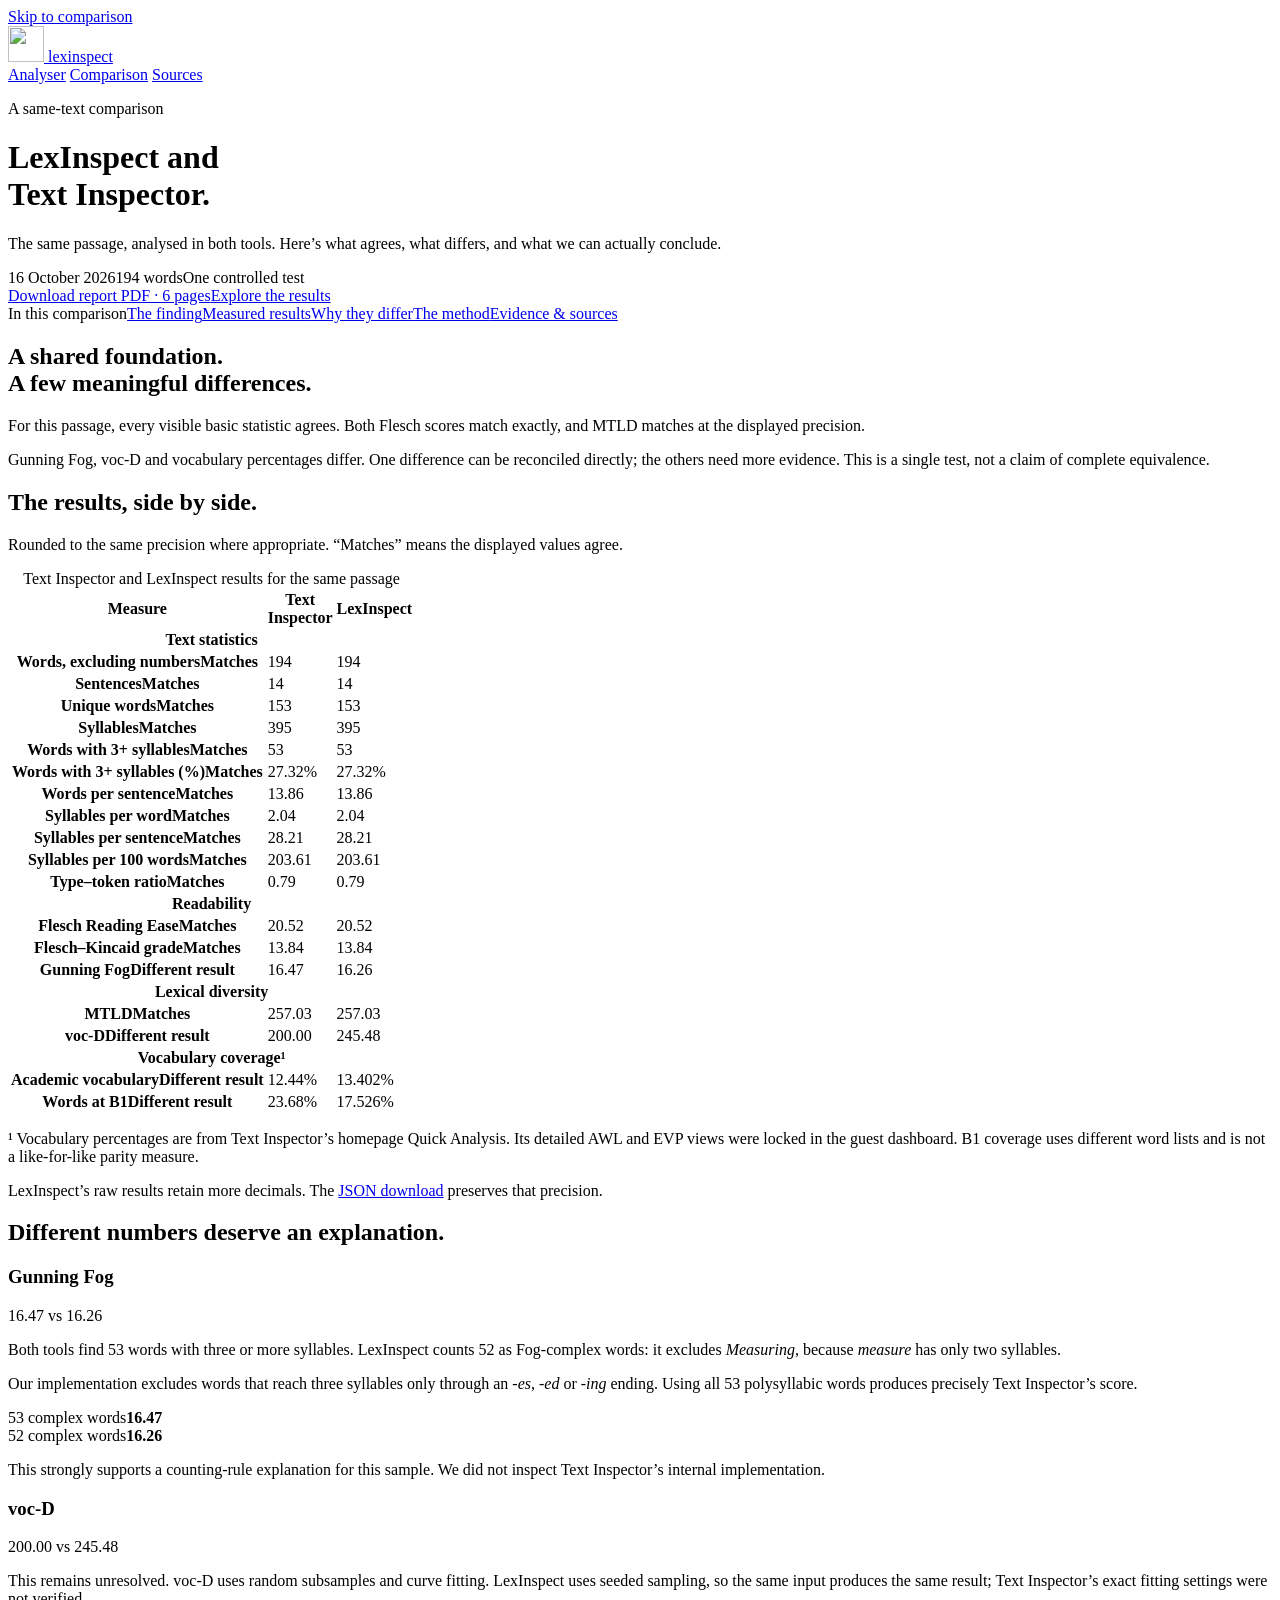
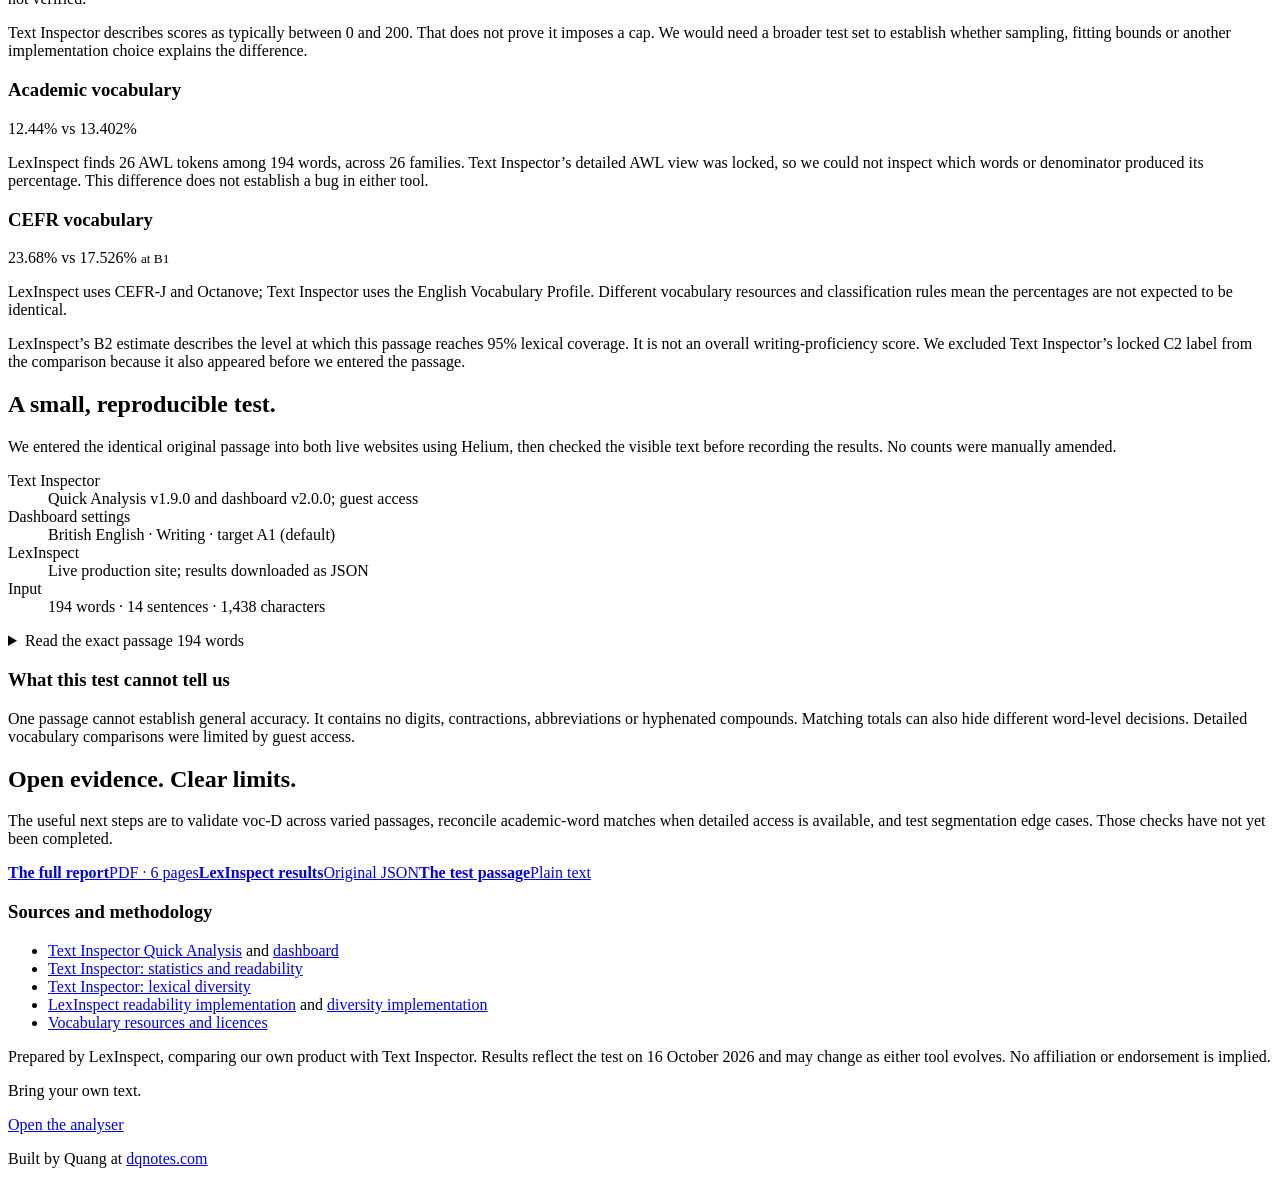
==== src/lexinspect/static/comparison.html @ 9220e61d "Add responsive Text Inspector comparison with evidence downloads" ====
<!doctype html>
<html lang="en">
<head>
  <meta charset="utf-8" />
  <meta name="viewport" content="width=device-width, initial-scale=1, viewport-fit=cover" />
  <title>LexInspect vs Text Inspector — a same-text comparison</title>
  <meta name="description" content="We analysed the same 194-word passage in LexInspect and Text Inspector. Compare the results, understand the differences, and download the evidence.">
  <link rel="canonical" href="https://lexinspect.dqnotes.com/comparison">
  <link rel="stylesheet" href="/static/comparison.css">
  <link rel="preconnect" href="https://fonts.googleapis.com">
  <link rel="preconnect" href="https://fonts.gstatic.com" crossorigin>
  <link rel="stylesheet" href="https://fonts.googleapis.com/css2?family=Inter:opsz,wght@14..32,400..650&family=Newsreader:ital,opsz,wght@0,6..72,400..600;1,6..72,400&display=swap">
  <link rel="stylesheet" href="/static/styles.css" />
<link rel="icon" type="image/png" sizes="64x64" href="/static/favicon.png">
<link rel="icon" type="image/png" sizes="64x64" href="/static/favicon-dark.png" media="(prefers-color-scheme: dark)">
<link rel="apple-touch-icon" sizes="180x180" href="/static/apple-touch-icon.png">
<meta name="theme-color" content="#fbfaf7" media="(prefers-color-scheme: light)">
<meta name="theme-color" content="#131312" media="(prefers-color-scheme: dark)">
</head>

<body class="comparison-page">
<a class="comparison-skip" href="#comparison-main">Skip to comparison</a>
<header class="topbar">
  <a class="wordmark" href="/" aria-label="lexinspect home">
    <picture class="brand-icon">
      <source srcset="/static/logo-dark.png" media="(prefers-color-scheme: dark)">
      <img src="/static/logo.png" width="36" height="36" alt="" decoding="async">
    </picture>
    <span class="wordmark-label">lex<span>inspect</span></span>
  </a>
  <nav class="toplinks" aria-label="Site">
    <a href="/">Analyser</a>
    <a href="/comparison" aria-current="page">Comparison</a>
    <a href="/licences">Sources</a>
  </nav>
</header>
<main id="comparison-main" class="comparison-main">
  <header class="comparison-hero">
    <p class="comparison-context">A same-text comparison</p>
    <h1>LexInspect and<br>Text Inspector.</h1>
    <p class="comparison-deck">The same passage, analysed in both tools. Here’s what agrees, what differs, and what we can actually conclude.</p>
    <div class="comparison-meta"><time datetime="2026-10-16">16 October 2026</time><span>194 words</span><span>One controlled test</span></div>
    <div class="comparison-actions"><a class="comparison-button" href="/static/comparison/report.pdf" download>Download report <span>PDF · 6 pages</span></a><a href="#results">Explore the results</a></div>
  </header>
  <div class="comparison-layout">
    <nav class="comparison-contents" aria-label="On this page"><span>In this comparison</span><a href="#finding">The finding</a><a href="#results">Measured results</a><a href="#differences">Why they differ</a><a href="#method">The method</a><a href="#evidence">Evidence &amp; sources</a></nav>
    <div class="comparison-body">
      <section id="finding" class="comparison-section comparison-finding">
        <h2>A shared foundation.<br>A few meaningful differences.</h2>
        <p>For this passage, every visible basic statistic agrees. Both Flesch scores match exactly, and MTLD matches at the displayed precision.</p>
        <p>Gunning Fog, voc-D and vocabulary percentages differ. One difference can be reconciled directly; the others need more evidence. This is a single test, not a claim of complete equivalence.</p>
      </section>
      <section id="results" class="comparison-section">
        <div class="comparison-section-heading"><h2>The results, side by side.</h2><label class="difference-toggle" hidden><input id="differences-only" type="checkbox"> Differences only</label></div>
        <p class="comparison-note" id="table-description">Rounded to the same precision where appropriate. “Matches” means the displayed values agree.</p>
        <table class="comparison-table" aria-describedby="table-description vocabulary-note"><caption class="sr-only">Text Inspector and LexInspect results for the same passage</caption><colgroup><col class="metric-name"><col><col></colgroup><thead><tr><th scope="col">Measure</th><th scope="col">Text<br class="mobile-break"> Inspector</th><th scope="col">LexInspect</th></tr></thead><tbody class="metric-group"><tr class="group-label"><th colspan="3" scope="colgroup">Text statistics</th></tr><tr class="metric-row" data-different="false"><th scope="row">Words, excluding numbers<span class="result-state matched">Matches</span></th><td>194</td><td>194</td></tr><tr class="metric-row" data-different="false"><th scope="row">Sentences<span class="result-state matched">Matches</span></th><td>14</td><td>14</td></tr><tr class="metric-row" data-different="false"><th scope="row">Unique words<span class="result-state matched">Matches</span></th><td>153</td><td>153</td></tr><tr class="metric-row" data-different="false"><th scope="row">Syllables<span class="result-state matched">Matches</span></th><td>395</td><td>395</td></tr><tr class="metric-row" data-different="false"><th scope="row">Words with 3+ syllables<span class="result-state matched">Matches</span></th><td>53</td><td>53</td></tr><tr class="metric-row" data-different="false"><th scope="row">Words with 3+ syllables (%)<span class="result-state matched">Matches</span></th><td>27.32%</td><td>27.32%</td></tr><tr class="metric-row" data-different="false"><th scope="row">Words per sentence<span class="result-state matched">Matches</span></th><td>13.86</td><td>13.86</td></tr><tr class="metric-row" data-different="false"><th scope="row">Syllables per word<span class="result-state matched">Matches</span></th><td>2.04</td><td>2.04</td></tr><tr class="metric-row" data-different="false"><th scope="row">Syllables per sentence<span class="result-state matched">Matches</span></th><td>28.21</td><td>28.21</td></tr><tr class="metric-row" data-different="false"><th scope="row">Syllables per 100 words<span class="result-state matched">Matches</span></th><td>203.61</td><td>203.61</td></tr><tr class="metric-row" data-different="false"><th scope="row">Type–token ratio<span class="result-state matched">Matches</span></th><td>0.79</td><td>0.79</td></tr></tbody><tbody class="metric-group"><tr class="group-label"><th colspan="3" scope="colgroup">Readability</th></tr><tr class="metric-row" data-different="false"><th scope="row">Flesch Reading Ease<span class="result-state matched">Matches</span></th><td>20.52</td><td>20.52</td></tr><tr class="metric-row" data-different="false"><th scope="row">Flesch–Kincaid grade<span class="result-state matched">Matches</span></th><td>13.84</td><td>13.84</td></tr><tr class="metric-row" data-different="true"><th scope="row">Gunning Fog<span class="result-state different">Different result</span></th><td>16.47</td><td>16.26</td></tr></tbody><tbody class="metric-group"><tr class="group-label"><th colspan="3" scope="colgroup">Lexical diversity</th></tr><tr class="metric-row" data-different="false"><th scope="row">MTLD<span class="result-state matched">Matches</span></th><td>257.03</td><td>257.03</td></tr><tr class="metric-row" data-different="true"><th scope="row">voc-D<span class="result-state different">Different result</span></th><td>200.00</td><td>245.48</td></tr></tbody><tbody class="metric-group"><tr class="group-label"><th colspan="3" scope="colgroup">Vocabulary coverage¹</th></tr><tr class="metric-row" data-different="true"><th scope="row">Academic vocabulary<span class="result-state different">Different result</span></th><td>12.44%</td><td>13.402%</td></tr><tr class="metric-row" data-different="true"><th scope="row">Words at B1<span class="result-state different">Different result</span></th><td>23.68%</td><td>17.526%</td></tr></tbody></table>
        <p id="filter-status" class="sr-only" role="status"></p>
        <p id="vocabulary-note" class="comparison-note">¹ Vocabulary percentages are from Text Inspector’s homepage Quick Analysis. Its detailed AWL and EVP views were locked in the guest dashboard. B1 coverage uses different word lists and is not a like-for-like parity measure.</p>
        <p class="comparison-note">LexInspect’s raw results retain more decimals. The <a href="/static/comparison/lexinspect-live.json" download>JSON download</a> preserves that precision.</p>
      </section>
      <section id="differences" class="comparison-section">
        <h2>Different numbers deserve an explanation.</h2>
        <article class="difference-explanation"><div class="difference-heading"><h3>Gunning Fog</h3><p>16.47 <span>vs</span> 16.26</p></div><p>Both tools find 53 words with three or more syllables. LexInspect counts 52 as Fog-complex words: it excludes <em>Measuring</em>, because <em>measure</em> has only two syllables.</p><p>Our implementation excludes words that reach three syllables only through an <em>-es</em>, <em>-ed</em> or <em>-ing</em> ending. Using all 53 polysyllabic words produces precisely Text Inspector’s score.</p><div class="fog-reconciliation"><div><span>53 complex words</span><strong>16.47</strong></div><div><span>52 complex words</span><strong>16.26</strong></div></div><p class="comparison-note">This strongly supports a counting-rule explanation for this sample. We did not inspect Text Inspector’s internal implementation.</p></article>
        <article class="difference-explanation"><div class="difference-heading"><h3>voc-D</h3><p>200.00 <span>vs</span> 245.48</p></div><p>This remains unresolved. voc-D uses random subsamples and curve fitting. LexInspect uses seeded sampling, so the same input produces the same result; Text Inspector’s exact fitting settings were not verified.</p><p>Text Inspector describes scores as typically between 0 and 200. That does not prove it imposes a cap. We would need a broader test set to establish whether sampling, fitting bounds or another implementation choice explains the difference.</p></article>
        <article class="difference-explanation"><div class="difference-heading"><h3>Academic vocabulary</h3><p>12.44% <span>vs</span> 13.402%</p></div><p>LexInspect finds 26 AWL tokens among 194 words, across 26 families. Text Inspector’s detailed AWL view was locked, so we could not inspect which words or denominator produced its percentage. This difference does not establish a bug in either tool.</p></article>
        <article class="difference-explanation"><div class="difference-heading"><h3>CEFR vocabulary</h3><p>23.68% <span>vs</span> 17.526% <small>at B1</small></p></div><p>LexInspect uses CEFR-J and Octanove; Text Inspector uses the English Vocabulary Profile. Different vocabulary resources and classification rules mean the percentages are not expected to be identical.</p><p>LexInspect’s B2 estimate describes the level at which this passage reaches 95% lexical coverage. It is not an overall writing-proficiency score. We excluded Text Inspector’s locked C2 label from the comparison because it also appeared before we entered the passage.</p></article>
      </section>
      <section id="method" class="comparison-section">
        <h2>A small, reproducible test.</h2>
        <p>We entered the identical original passage into both live websites using Helium, then checked the visible text before recording the results. No counts were manually amended.</p>
        <dl class="comparison-method"><div><dt>Text Inspector</dt><dd>Quick Analysis v1.9.0 and dashboard v2.0.0; guest access</dd></div><div><dt>Dashboard settings</dt><dd>British English · Writing · target A1 (default)</dd></div><div><dt>LexInspect</dt><dd>Live production site; results downloaded as JSON</dd></div><div><dt>Input</dt><dd>194 words · 14 sentences · 1,438 characters</dd></div></dl>
        <details class="comparison-passage"><summary>Read the exact passage <span>194 words</span></summary><div class="passage-body" id="comparison-passage"><p>Schools increasingly use community gardens to connect classroom learning with practical experience. In these spaces, pupils observe how plants respond to changes in light, temperature and water. They record their observations, compare results and explain why some crops develop more successfully than others. This process encourages careful reasoning rather than the simple memorisation of scientific facts.</p><p>However, establishing a garden requires more than enthusiasm. Teachers must allocate time, obtain suitable equipment and ensure that every child can participate safely. Limited funding may affect the range of activities, while poor weather can interrupt planned lessons. Cooperation with local residents can provide additional expertise and help schools maintain the garden during holidays.</p><p>The educational benefits also extend beyond science. Measuring growing areas offers opportunities to practise mathematics, and writing reports develops the ability to communicate evidence clearly. Working together may strengthen social relationships, although these outcomes depend on how responsibilities are shared. A successful programme therefore needs clear objectives and regular evaluation. Schools should examine whether the activities improve understanding, include pupils with different needs and remain manageable for staff. When these conditions are met, a modest garden can become a valuable resource for sustained learning.</p></div><div class="passage-actions"><button type="button" id="copy-passage" hidden>Copy passage</button><a href="/static/comparison/passage.txt" download>Download text</a><span id="copy-status" role="status"></span></div></details>
        <aside class="comparison-limit"><h3>What this test cannot tell us</h3><p>One passage cannot establish general accuracy. It contains no digits, contractions, abbreviations or hyphenated compounds. Matching totals can also hide different word-level decisions. Detailed vocabulary comparisons were limited by guest access.</p></aside>
      </section>
      <section id="evidence" class="comparison-section">
        <h2>Open evidence. Clear limits.</h2>
        <p>The useful next steps are to validate voc-D across varied passages, reconcile academic-word matches when detailed access is available, and test segmentation edge cases. Those checks have not yet been completed.</p>
        <div class="comparison-downloads"><a href="/static/comparison/report.pdf" download><strong>The full report</strong><span>PDF · 6 pages</span></a><a href="/static/comparison/lexinspect-live.json" download><strong>LexInspect results</strong><span>Original JSON</span></a><a href="/static/comparison/passage.txt" download><strong>The test passage</strong><span>Plain text</span></a></div>
        <h3 class="sources-heading">Sources and methodology</h3><ul class="comparison-sources"><li><a href="https://textinspector.com/" target="_blank" rel="noopener">Text Inspector Quick Analysis</a> and <a href="https://app.textinspector.com/" target="_blank" rel="noopener">dashboard</a></li><li><a href="https://textinspector.com/help/statistics-readability/" target="_blank" rel="noopener">Text Inspector: statistics and readability</a></li><li><a href="https://textinspector.com/help/lexical-diversity/" target="_blank" rel="noopener">Text Inspector: lexical diversity</a></li><li><a href="https://github.com/quangnd159/lexinspect/blob/main/src/lexinspect/readability.py" target="_blank" rel="noopener">LexInspect readability implementation</a> and <a href="https://github.com/quangnd159/lexinspect/blob/main/src/lexinspect/diversity.py" target="_blank" rel="noopener">diversity implementation</a></li><li><a href="/licences">Vocabulary resources and licences</a></li></ul>
        <p class="comparison-note">Prepared by LexInspect, comparing our own product with Text Inspector. Results reflect the test on 16 October 2026 and may change as either tool evolves. No affiliation or endorsement is implied.</p>
      </section>
      <div class="comparison-end"><p>Bring your own text.</p><a class="comparison-button" href="/">Open the analyser</a></div>
    </div>
  </div>
</main>
<footer class="site-footer"><p>Built by Quang at <a href="https://dqnotes.com" target="_blank" rel="noopener">dqnotes.com</a></p></footer>
<script src="/static/comparison.js" defer></script>
</body></html>
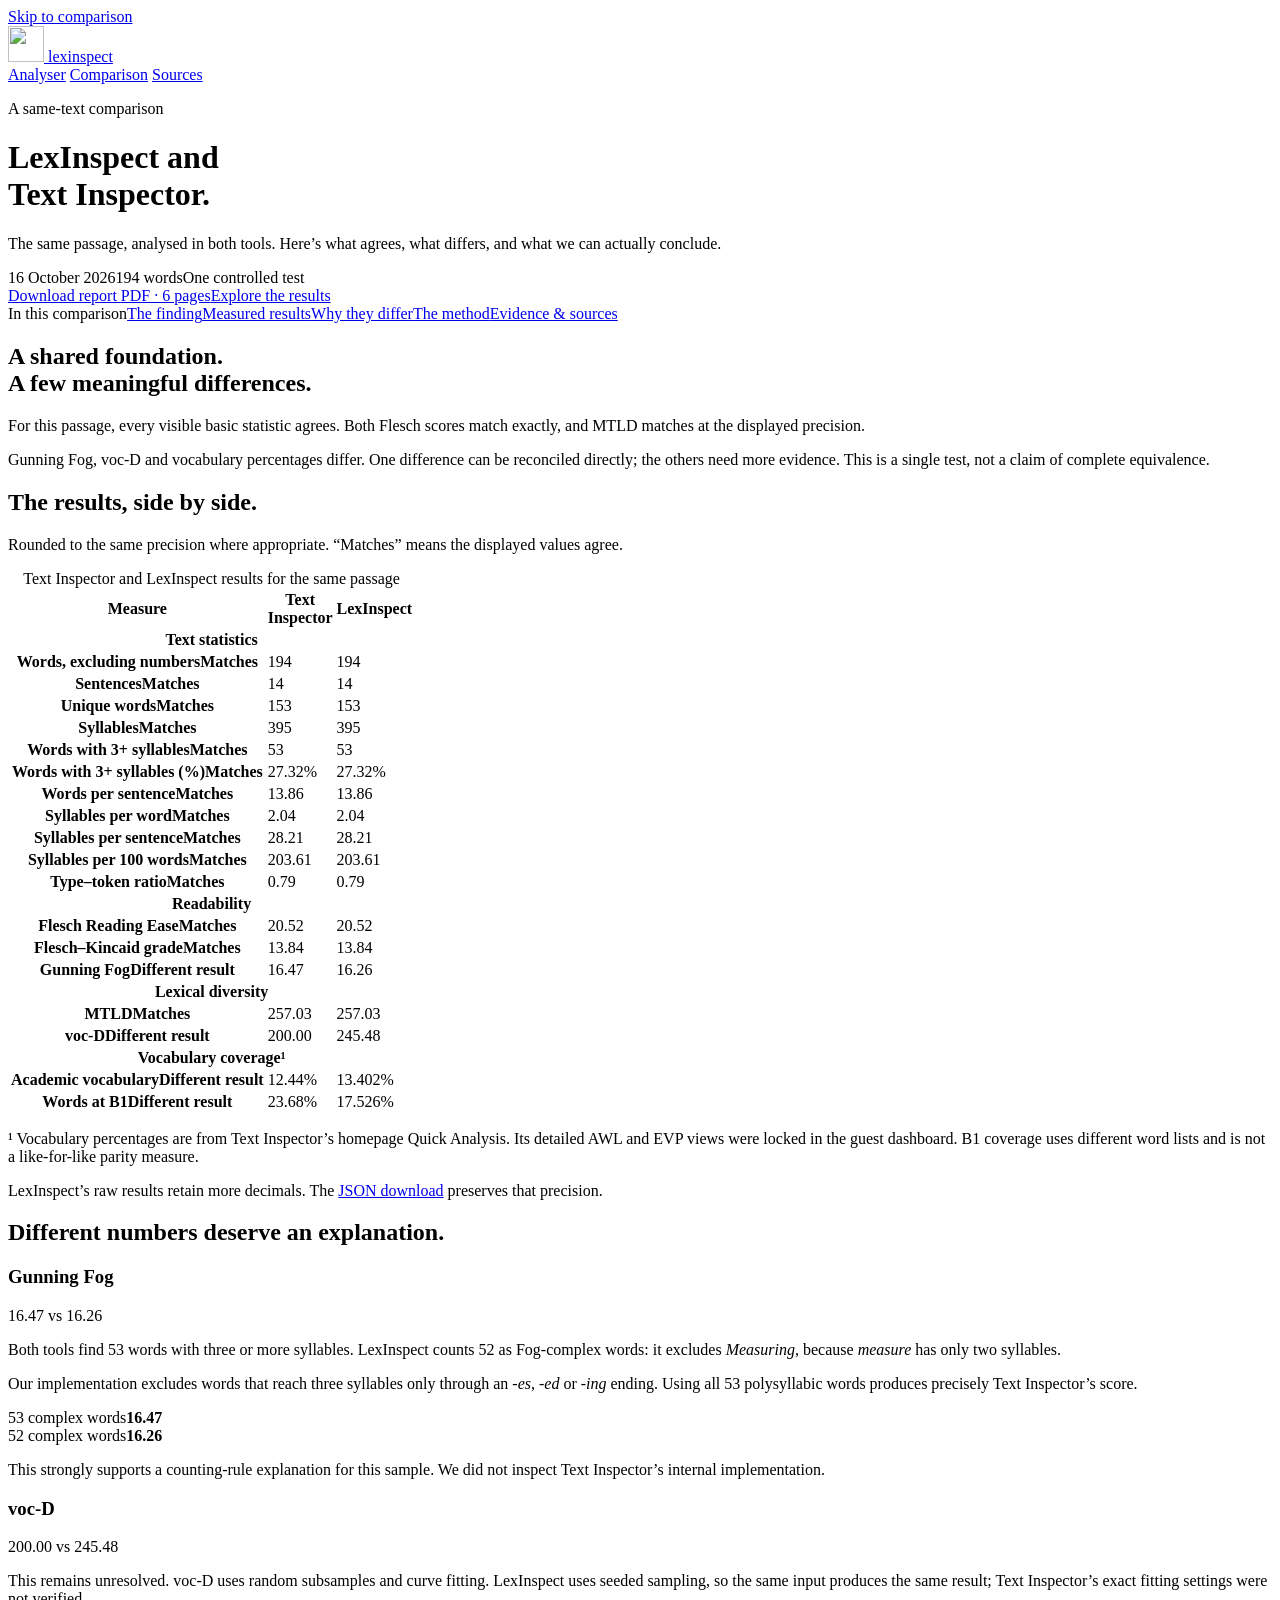
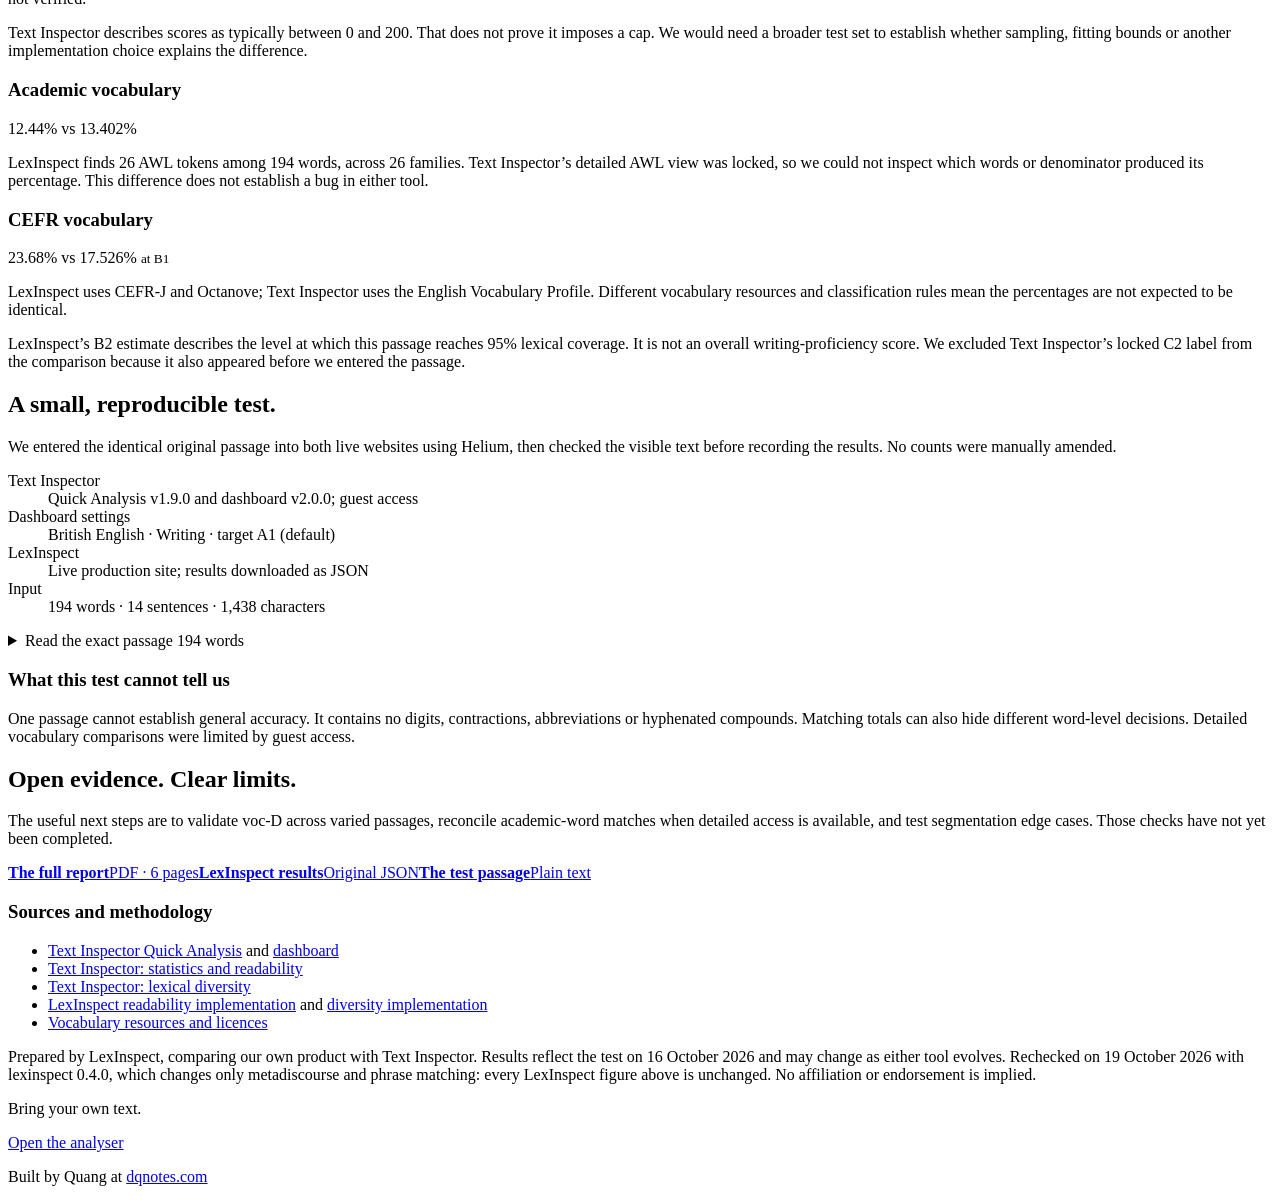
==== commit 0556d082: "Release 0.4.0: metadiscourse and PHRASE matcher fixes (Study 4 fix check) CHANGELOG, fix-check repor" ====
--- a/src/lexinspect/static/comparison.html
+++ b/src/lexinspect/static/comparison.html
@@ -7,9 +7,7 @@
   <meta name="description" content="We analysed the same 194-word passage in LexInspect and Text Inspector. Compare the results, understand the differences, and download the evidence.">
   <link rel="canonical" href="https://lexinspect.dqnotes.com/comparison">
   <link rel="stylesheet" href="/static/comparison.css">
-  <link rel="preconnect" href="https://fonts.googleapis.com">
-  <link rel="preconnect" href="https://fonts.gstatic.com" crossorigin>
-  <link rel="stylesheet" href="https://fonts.googleapis.com/css2?family=Inter:opsz,wght@14..32,400..650&family=Newsreader:ital,opsz,wght@0,6..72,400..600;1,6..72,400&display=swap">
+  <link rel="stylesheet" href="/static/fonts/fonts.css">
   <link rel="stylesheet" href="/static/styles.css" />
 <link rel="icon" type="image/png" sizes="64x64" href="/static/favicon.png">
 <link rel="icon" type="image/png" sizes="64x64" href="/static/favicon-dark.png" media="(prefers-color-scheme: dark)">
@@ -77,7 +75,7 @@
         <p>The useful next steps are to validate voc-D across varied passages, reconcile academic-word matches when detailed access is available, and test segmentation edge cases. Those checks have not yet been completed.</p>
         <div class="comparison-downloads"><a href="/static/comparison/report.pdf" download><strong>The full report</strong><span>PDF · 6 pages</span></a><a href="/static/comparison/lexinspect-live.json" download><strong>LexInspect results</strong><span>Original JSON</span></a><a href="/static/comparison/passage.txt" download><strong>The test passage</strong><span>Plain text</span></a></div>
         <h3 class="sources-heading">Sources and methodology</h3><ul class="comparison-sources"><li><a href="https://textinspector.com/" target="_blank" rel="noopener">Text Inspector Quick Analysis</a> and <a href="https://app.textinspector.com/" target="_blank" rel="noopener">dashboard</a></li><li><a href="https://textinspector.com/help/statistics-readability/" target="_blank" rel="noopener">Text Inspector: statistics and readability</a></li><li><a href="https://textinspector.com/help/lexical-diversity/" target="_blank" rel="noopener">Text Inspector: lexical diversity</a></li><li><a href="https://github.com/quangnd159/lexinspect/blob/main/src/lexinspect/readability.py" target="_blank" rel="noopener">LexInspect readability implementation</a> and <a href="https://github.com/quangnd159/lexinspect/blob/main/src/lexinspect/diversity.py" target="_blank" rel="noopener">diversity implementation</a></li><li><a href="/licences">Vocabulary resources and licences</a></li></ul>
-        <p class="comparison-note">Prepared by LexInspect, comparing our own product with Text Inspector. Results reflect the test on 16 October 2026 and may change as either tool evolves. No affiliation or endorsement is implied.</p>
+        <p class="comparison-note">Prepared by LexInspect, comparing our own product with Text Inspector. Results reflect the test on 16 October 2026 and may change as either tool evolves. Rechecked on 19 October 2026 with lexinspect 0.4.0, which changes only metadiscourse and phrase matching: every LexInspect figure above is unchanged. No affiliation or endorsement is implied.</p>
       </section>
       <div class="comparison-end"><p>Bring your own text.</p><a class="comparison-button" href="/">Open the analyser</a></div>
     </div>
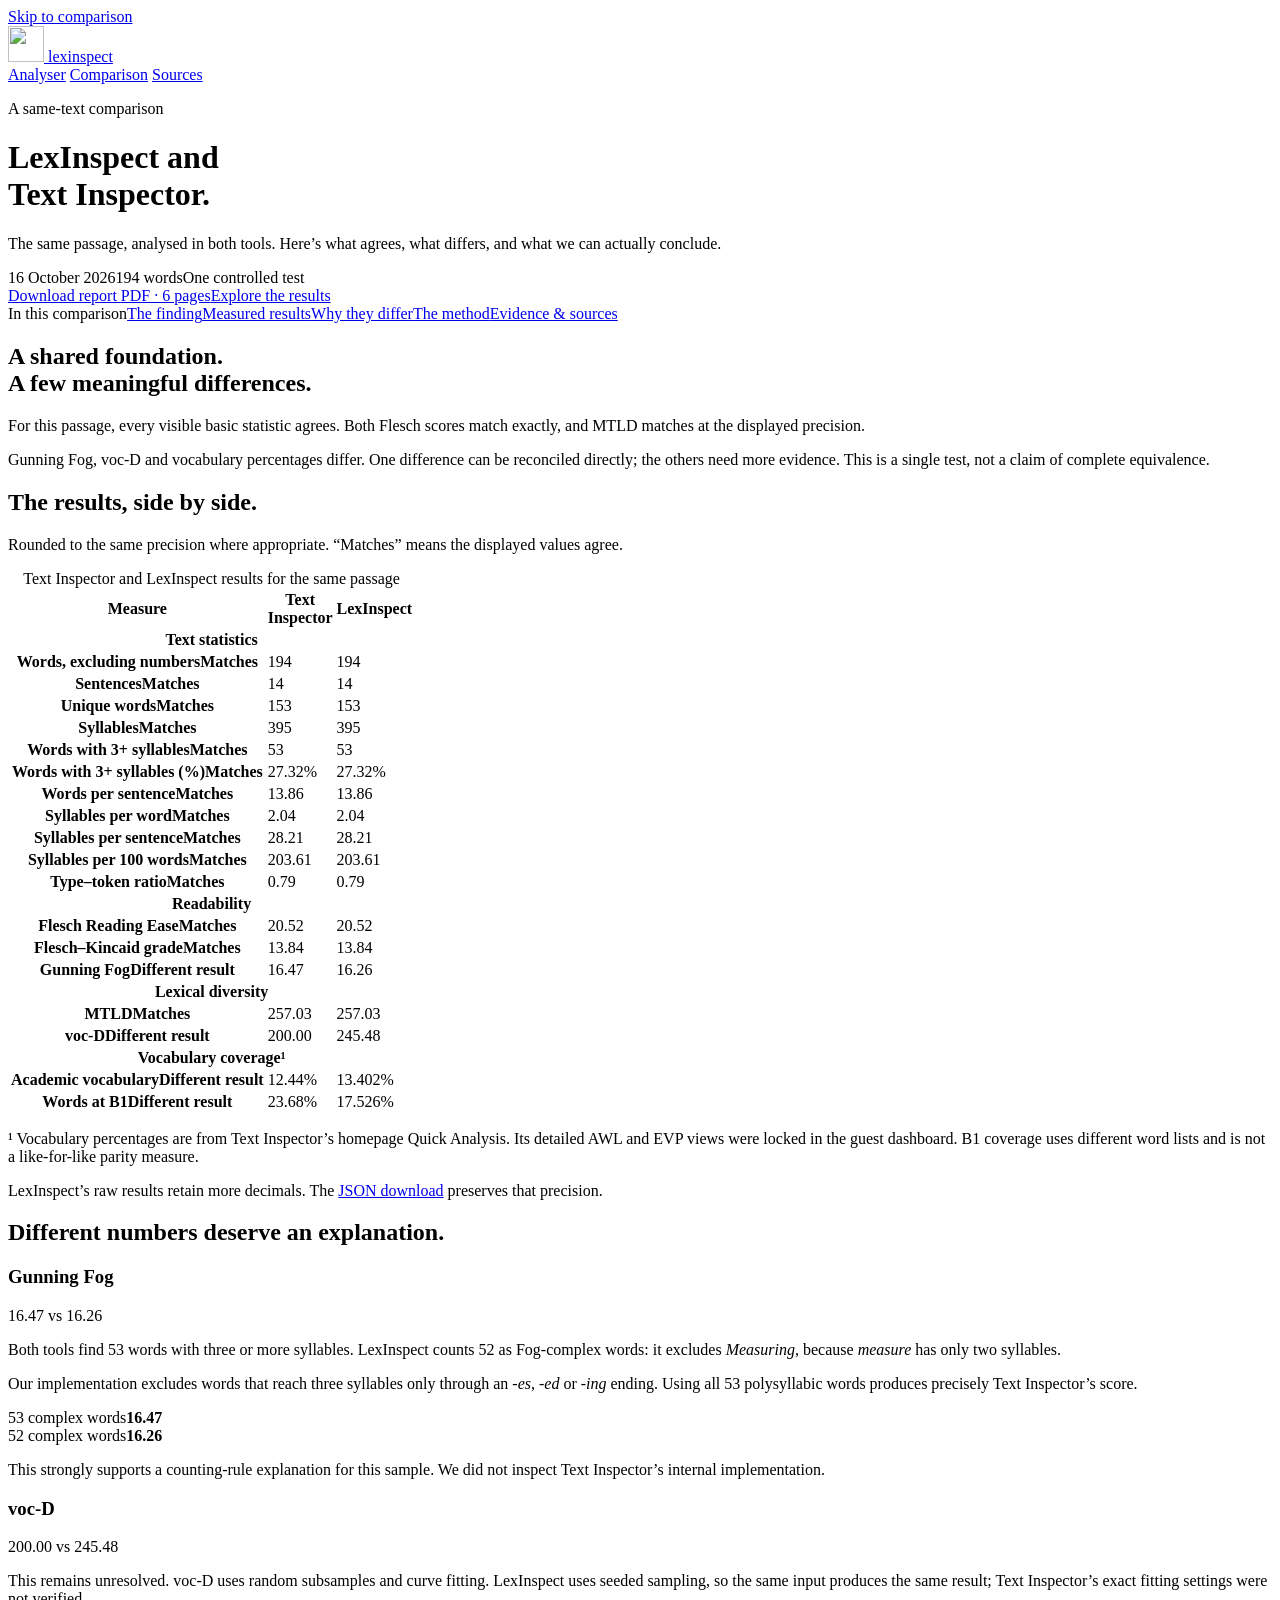
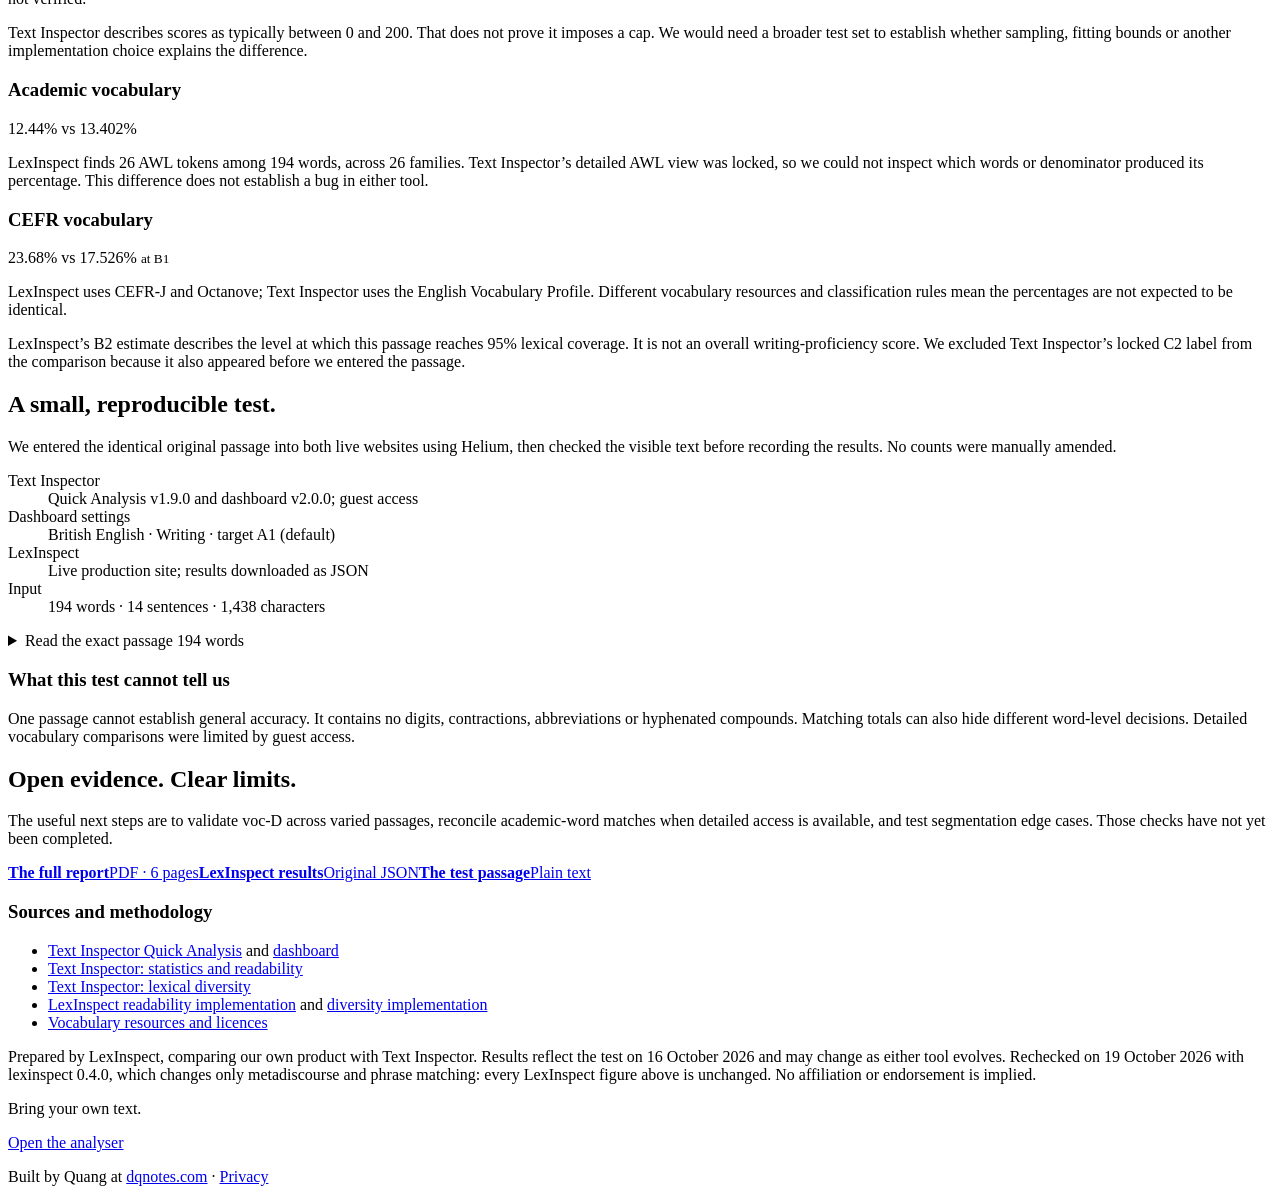
==== commit 919e66e0: "Publish the privacy page at /privacy Reviewed docs/privacy-draft.md against the code: no logging of " ====
--- a/src/lexinspect/static/comparison.html
+++ b/src/lexinspect/static/comparison.html
@@ -81,6 +81,6 @@
     </div>
   </div>
 </main>
-<footer class="site-footer"><p>Built by Quang at <a href="https://dqnotes.com" target="_blank" rel="noopener">dqnotes.com</a></p></footer>
+<footer class="site-footer"><p>Built by Quang at <a href="https://dqnotes.com" target="_blank" rel="noopener">dqnotes.com</a> · <a href="/privacy">Privacy</a></p></footer>
 <script src="/static/comparison.js" defer></script>
 </body></html>
